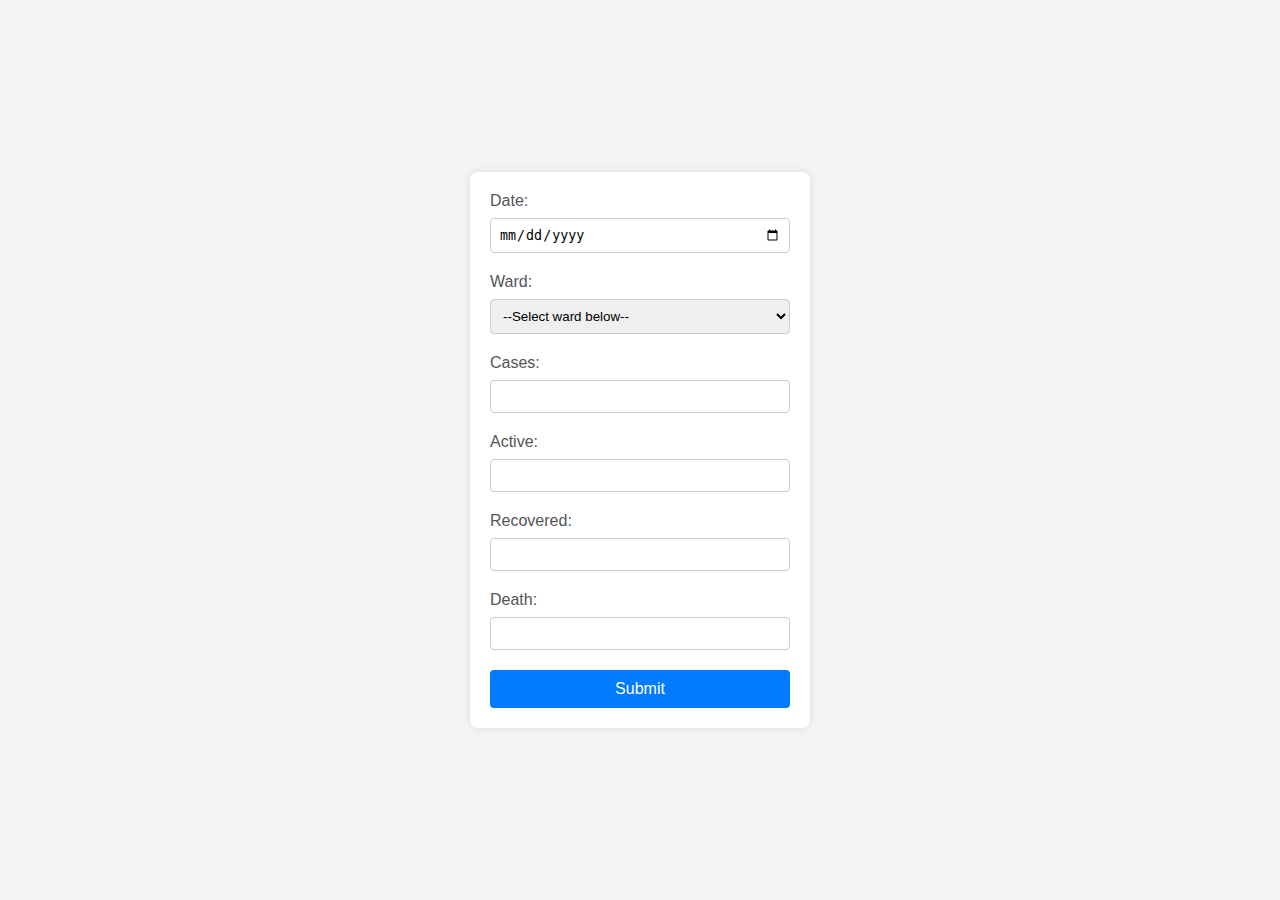
==== addData.html @ c4c0ca40 "first commit" ====
<!DOCTYPE html>
<html lang="en">
<head>
  <meta charset="UTF-8">
  <meta name="viewport" content="width=device-width, initial-scale=1.0">
  <title>Add Data Form</title>
<link rel="stylesheet" href="./styles/addData.css">
</head>
<body>
  <div class="container">

    <label for="date">Date:</label>
    <input type="date" id="date" name="date" required>

    <label for="ward">Ward:</label>
    <select id="wardSelect" name="ward" required>
      <option value="1">--Select ward below--</option>
    </select>

    <label for="cases">Cases:</label>
    <input type="number" id="cases" name="cases" required>

    <label for="active">Active:</label>
    <input type="number" id="active" name="active" required>

    <label for="recovered">Recovered:</label>
    <input type="number" id="recovered" name="recovered" required>

    <label for="death">Death:</label>
    <input type="number" id="death" name="death" required>


    <button id="submit">Submit</button>

  </div>

  <script type="module" src="./js/addData.js"></script>
</body>
</html>
---- styles/addData.css ----
body {
  font-family: Arial, sans-serif;
  background-color: #f4f4f4;
  margin: 0;
  padding: 0;
  display: flex;
  justify-content: center;
  align-items: center;
  height: 100vh;
}
h1 {
  text-align: center;
  color: #333;
}
.container {
  background: #fff;
  padding: 20px;
  border-radius: 8px;
  box-shadow: 0 0 10px rgba(0, 0, 0, 0.1);
  width: 300px;
}
label {
  display: block;
  margin-bottom: 8px;
  color: #555;
}
input[type="date"],
input[type="number"],
select {
  width: 100%;
  padding: 8px;
  margin-bottom: 20px;
  border: 1px solid #ccc;
  border-radius: 4px;
  box-sizing: border-box;
}
#submit {
  width: 100%;
  padding: 10px;
  background-color: #007BFF;
  border: none;
  border-radius: 4px;
  color: white;
  font-size: 16px;
  cursor: pointer;
}
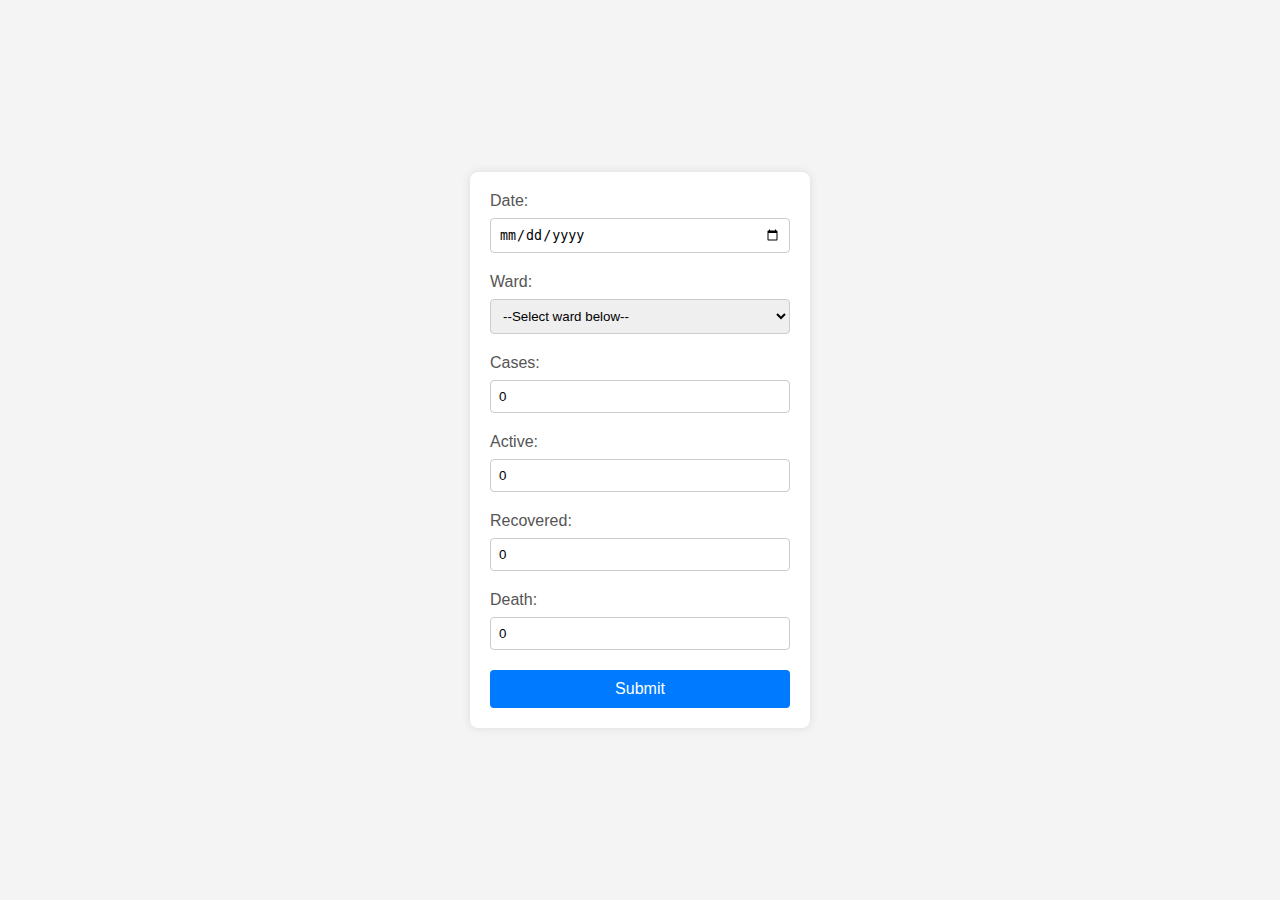
==== commit bca04346: "add default value for Form" ====
--- a/addData.html
+++ b/addData.html
@@ -18,16 +18,16 @@
     </select>
 
     <label for="cases">Cases:</label>
-    <input type="number" id="cases" name="cases" required>
+    <input type="number" id="cases" name="cases" value="0" required>
 
     <label for="active">Active:</label>
-    <input type="number" id="active" name="active" required>
+    <input type="number" id="active" name="active" value="0" required>
 
     <label for="recovered">Recovered:</label>
-    <input type="number" id="recovered" name="recovered" required>
+    <input type="number" id="recovered" name="recovered" value="0" required>
 
     <label for="death">Death:</label>
-    <input type="number" id="death" name="death" required>
+    <input type="number" id="death" name="death" value="0" required>
 
 
     <button id="submit">Submit</button>
